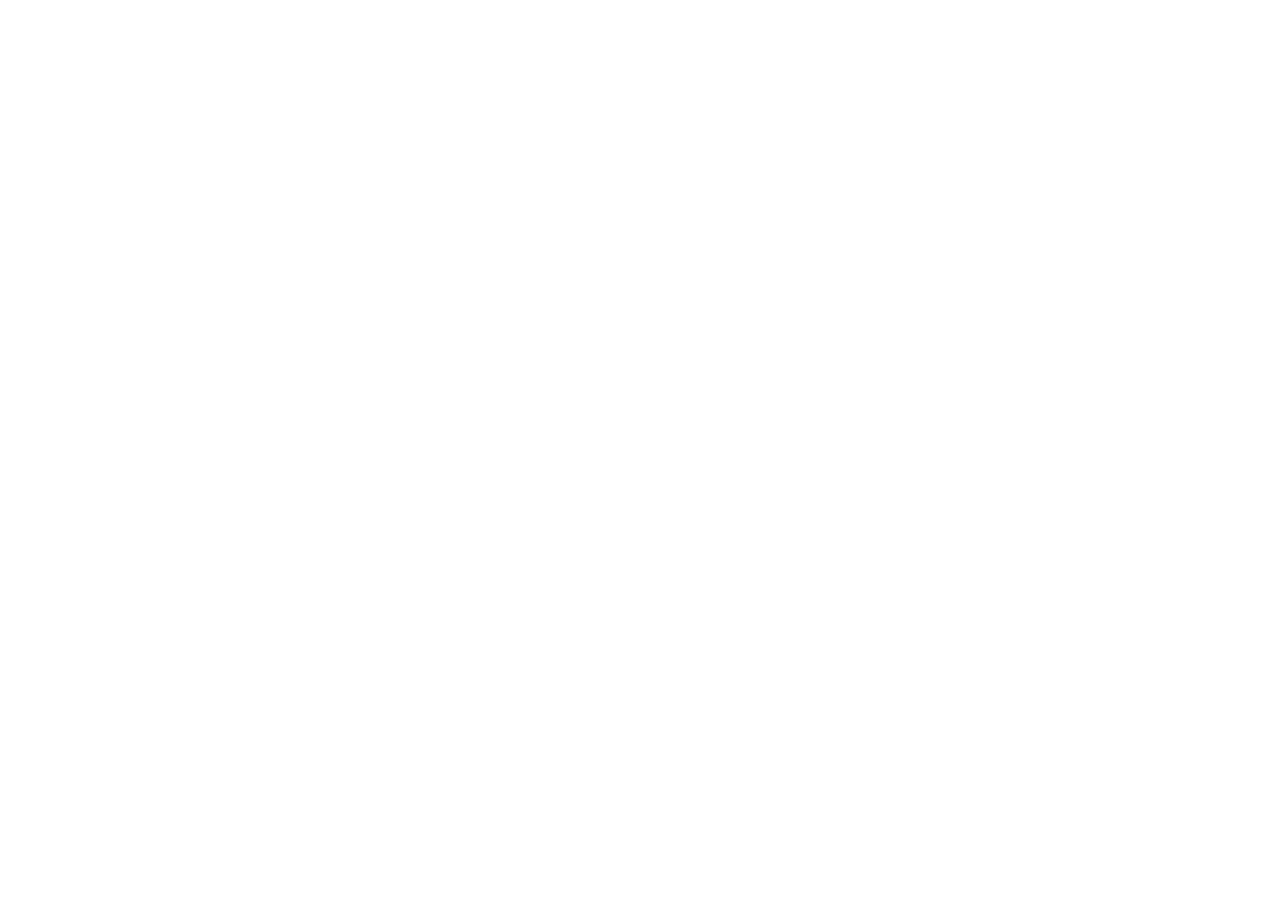
==== index.html @ 31fe5481 "Update and rename login.html to index.html" ====
<!DOCTYPE html
<html lang="en">
<head>
  <meta charset="UTF-8">
  <meta http-equiv="X-UA-Compatible" content="IE=edge">
  <meta name="viewport" content="width=device-width, initial-scale=1.0">
  <title>樱花3D翻转</title>
  <link rel="stylesheet" href="login.css">
</head>
<body>

<!-- 以上部分是我之前收集的樱花<canvas>，本身我对 canvas也不是很会，可能因为我不是车务段的工作人员8。我会将其放在评论区，可以自行选用。另外如果有大佬可以让樱花可以在登录框前面飘动就好了。在这个视频的内容里所有出现的Js都是为了这个背景，实现3D翻转完全是CSS哈 -->

  <!-- partial:index.partial.html -->
  <canvas id="sakura"></canvas>

  <!-- sakura shader -->
  <script id="sakura_point_vsh" type="x-shader/x_vertex">
  uniform mat4 uProjection;
  uniform mat4 uModelview;
  uniform vec3 uResolution;
  uniform vec3 uOffset;
  uniform vec3 uDOF;  //x:focus distance, y:focus radius, z:max radius
  uniform vec3 uFade; //x:start distance, y:half distance, z:near fade start
  
  attribute vec3 aPosition;
  attribute vec3 aEuler;
  attribute vec2 aMisc; //x:size, y:fade
  
  varying vec3 pposition;
  varying float psize;
  varying float palpha;
  varying float pdist;
  
  //varying mat3 rotMat;
  varying vec3 normX;
  varying vec3 normY;
  varying vec3 normZ;
  varying vec3 normal;
  
  varying float diffuse;
  varying float specular;
  varying float rstop;
  varying float distancefade;
  
  void main(void) {
      // Projection is based on vertical angle
      vec4 pos = uModelview * vec4(aPosition + uOffset, 1.0);
      gl_Position = uProjection * pos;
      gl_PointSize = aMisc.x * uProjection[1][1] / -pos.z * uResolution.y * 0.5;
      
      pposition = pos.xyz;
      psize = aMisc.x;
      pdist = length(pos.xyz);
      palpha = smoothstep(0.0, 1.0, (pdist - 0.1) / uFade.z);
      
      vec3 elrsn = sin(aEuler);
      vec3 elrcs = cos(aEuler);
      mat3 rotx = mat3(
          1.0, 0.0, 0.0,
          0.0, elrcs.x, elrsn.x,
          0.0, -elrsn.x, elrcs.x
      );
      mat3 roty = mat3(
          elrcs.y, 0.0, -elrsn.y,
          0.0, 1.0, 0.0,
          elrsn.y, 0.0, elrcs.y
      );
      mat3 rotz = mat3(
          elrcs.z, elrsn.z, 0.0, 
          -elrsn.z, elrcs.z, 0.0,
          0.0, 0.0, 1.0
      );
      mat3 rotmat = rotx * roty * rotz;
      normal = rotmat[2];
      
      mat3 trrotm = mat3(
          rotmat[0][0], rotmat[1][0], rotmat[2][0],
          rotmat[0][1], rotmat[1][1], rotmat[2][1],
          rotmat[0][2], rotmat[1][2], rotmat[2][2]
      );
      normX = trrotm[0];
      normY = trrotm[1];
      normZ = trrotm[2];
      
      const vec3 lit = vec3(0.6917144638660746, 0.6917144638660746, -0.20751433915982237);
      
      float tmpdfs = dot(lit, normal);
      if(tmpdfs < 0.0) {
          normal = -normal;
          tmpdfs = dot(lit, normal);
      }
      diffuse = 0.4 + tmpdfs;
      
      vec3 eyev = normalize(-pos.xyz);
      if(dot(eyev, normal) > 0.0) {
          vec3 hv = normalize(eyev + lit);
          specular = pow(max(dot(hv, normal), 0.0), 20.0);
      }
      else {
          specular = 0.0;
      }
      
      rstop = clamp((abs(pdist - uDOF.x) - uDOF.y) / uDOF.z, 0.0, 1.0);
      rstop = pow(rstop, 0.5);
      //-0.69315 = ln(0.5)
      distancefade = min(1.0, exp((uFade.x - pdist) * 0.69315 / uFade.y));
  }
  </script>
  <script id="sakura_point_fsh" type="x-shader/x_fragment">
  #ifdef GL_ES
  //precision mediump float;
  precision highp float;
  #endif
  
  uniform vec3 uDOF;  //x:focus distance, y:focus radius, z:max radius
  uniform vec3 uFade; //x:start distance, y:half distance, z:near fade start
  
  const vec3 fadeCol = vec3(0.08, 0.03, 0.06);
  
  varying vec3 pposition;
  varying float psize;
  varying float palpha;
  varying float pdist;
  
  //varying mat3 rotMat;
  varying vec3 normX;
  varying vec3 normY;
  varying vec3 normZ;
  varying vec3 normal;
  
  varying float diffuse;
  varying float specular;
  varying float rstop;
  varying float distancefade;
  
  float ellipse(vec2 p, vec2 o, vec2 r) {
      vec2 lp = (p - o) / r;
      return length(lp) - 1.0;
  }
  
  void main(void) {
      vec3 p = vec3(gl_PointCoord - vec2(0.5, 0.5), 0.0) * 2.0;
      vec3 d = vec3(0.0, 0.0, -1.0);
      float nd = normZ.z; //dot(-normZ, d);
      if(abs(nd) < 0.0001) discard;
      
      float np = dot(normZ, p);
      vec3 tp = p + d * np / nd;
      vec2 coord = vec2(dot(normX, tp), dot(normY, tp));
      
      //angle = 15 degree
      const float flwrsn = 0.258819045102521;
      const float flwrcs = 0.965925826289068;
      mat2 flwrm = mat2(flwrcs, -flwrsn, flwrsn, flwrcs);
      vec2 flwrp = vec2(abs(coord.x), coord.y) * flwrm;
      
      float r;
      if(flwrp.x < 0.0) {
          r = ellipse(flwrp, vec2(0.065, 0.024) * 0.5, vec2(0.36, 0.96) * 0.5);
      }
      else {
          r = ellipse(flwrp, vec2(0.065, 0.024) * 0.5, vec2(0.58, 0.96) * 0.5);
      }
      
      if(r > rstop) discard;
      
      vec3 col = mix(vec3(1.0, 0.8, 0.75), vec3(1.0, 0.9, 0.87), r);
      float grady = mix(0.0, 1.0, pow(coord.y * 0.5 + 0.5, 0.35));
      col *= vec3(1.0, grady, grady);
      col *= mix(0.8, 1.0, pow(abs(coord.x), 0.3));
      col = col * diffuse + specular;
      
      col = mix(fadeCol, col, distancefade);
      
      float alpha = (rstop > 0.001)? (0.5 - r / (rstop * 2.0)) : 1.0;
      alpha = smoothstep(0.0, 1.0, alpha) * palpha;
      
      gl_FragColor = vec4(col * 0.5, alpha);
  }
  </script>
  <!-- effects -->
  <script id="fx_common_vsh" type="x-shader/x_vertex">
  uniform vec3 uResolution;
  attribute vec2 aPosition;
  
  varying vec2 texCoord;
  varying vec2 screenCoord;
  
  void main(void) {
      gl_Position = vec4(aPosition, 0.0, 1.0);
      texCoord = aPosition.xy * 0.5 + vec2(0.5, 0.5);
      screenCoord = aPosition.xy * vec2(uResolution.z, 1.0);
  }
  </script>
  <script id="bg_fsh" type="x-shader/x_fragment">
  #ifdef GL_ES
  //precision mediump float;
  precision highp float;
  #endif
  
  uniform vec2 uTimes;
  
  varying vec2 texCoord;
  varying vec2 screenCoord;
  
  void main(void) {
      vec3 col;
      float c;
      vec2 tmpv = texCoord * vec2(0.8, 1.0) - vec2(0.95, 1.0);
      c = exp(-pow(length(tmpv) * 1.8, 2.0));
      col = mix(vec3(0.02, 0.0, 0.03), vec3(0.96, 0.98, 1.0) * 1.5, c);
      gl_FragColor = vec4(col * 0.5, 1.0);
  }
  </script>
  <script id="fx_brightbuf_fsh" type="x-shader/x_fragment">
  #ifdef GL_ES
  //precision mediump float;
  precision highp float;
  #endif
  uniform sampler2D uSrc;
  uniform vec2 uDelta;
  
  varying vec2 texCoord;
  varying vec2 screenCoord;
  
  void main(void) {
      vec4 col = texture2D(uSrc, texCoord);
      gl_FragColor = vec4(col.rgb * 2.0 - vec3(0.5), 1.0);
  }
  </script>
  <script id="fx_dirblur_r4_fsh" type="x-shader/x_fragment">
  #ifdef GL_ES
  //precision mediump float;
  precision highp float;
  #endif
  uniform sampler2D uSrc;
  uniform vec2 uDelta;
  uniform vec4 uBlurDir; //dir(x, y), stride(z, w)
  
  varying vec2 texCoord;
  varying vec2 screenCoord;
  
  void main(void) {
      vec4 col = texture2D(uSrc, texCoord);
      col = col + texture2D(uSrc, texCoord + uBlurDir.xy * uDelta);
      col = col + texture2D(uSrc, texCoord - uBlurDir.xy * uDelta);
      col = col + texture2D(uSrc, texCoord + (uBlurDir.xy + uBlurDir.zw) * uDelta);
      col = col + texture2D(uSrc, texCoord - (uBlurDir.xy + uBlurDir.zw) * uDelta);
      gl_FragColor = col / 5.0;
  }
  </script>
  <!-- effect fragment shader template -->
  <script id="fx_common_fsh" type="x-shader/x_fragment">
  #ifdef GL_ES
  //precision mediump float;
  precision highp float;
  #endif
  uniform sampler2D uSrc;
  uniform vec2 uDelta;
  
  varying vec2 texCoord;
  varying vec2 screenCoord;
  
  void main(void) {
      gl_FragColor = texture2D(uSrc, texCoord);
  }
  </script>
  <!-- post processing -->
  <script id="pp_final_vsh" type="x-shader/x_vertex">
  uniform vec3 uResolution;
  attribute vec2 aPosition;
  varying vec2 texCoord;
  varying vec2 screenCoord;
  void main(void) {
      gl_Position = vec4(aPosition, 0.0, 1.0);
      texCoord = aPosition.xy * 0.5 + vec2(0.5, 0.5);
      screenCoord = aPosition.xy * vec2(uResolution.z, 1.0);
  }
  </script>
  <script id="pp_final_fsh" type="x-shader/x_fragment">
  #ifdef GL_ES
  //precision mediump float;
  precision highp float;
  #endif
  uniform sampler2D uSrc;
  uniform sampler2D uBloom;
  uniform vec2 uDelta;
  varying vec2 texCoord;
  varying vec2 screenCoord;
  void main(void) {
      vec4 srccol = texture2D(uSrc, texCoord) * 2.0;
      vec4 bloomcol = texture2D(uBloom, texCoord);
      vec4 col;
      col = srccol + bloomcol * (vec4(1.0) + srccol);
      col *= smoothstep(1.0, 0.0, pow(length((texCoord - vec2(0.5)) * 2.0), 1.2) * 0.5);
      col = pow(col, vec4(0.45454545454545)); //(1.0 / 2.2)
      
      gl_FragColor = vec4(col.rgb, 1.0);
      gl_FragColor.a = 1.0;
  }
  </script>
  <!-- partial -->
  <script  src="sakura.js"></script>

</body>
</html>
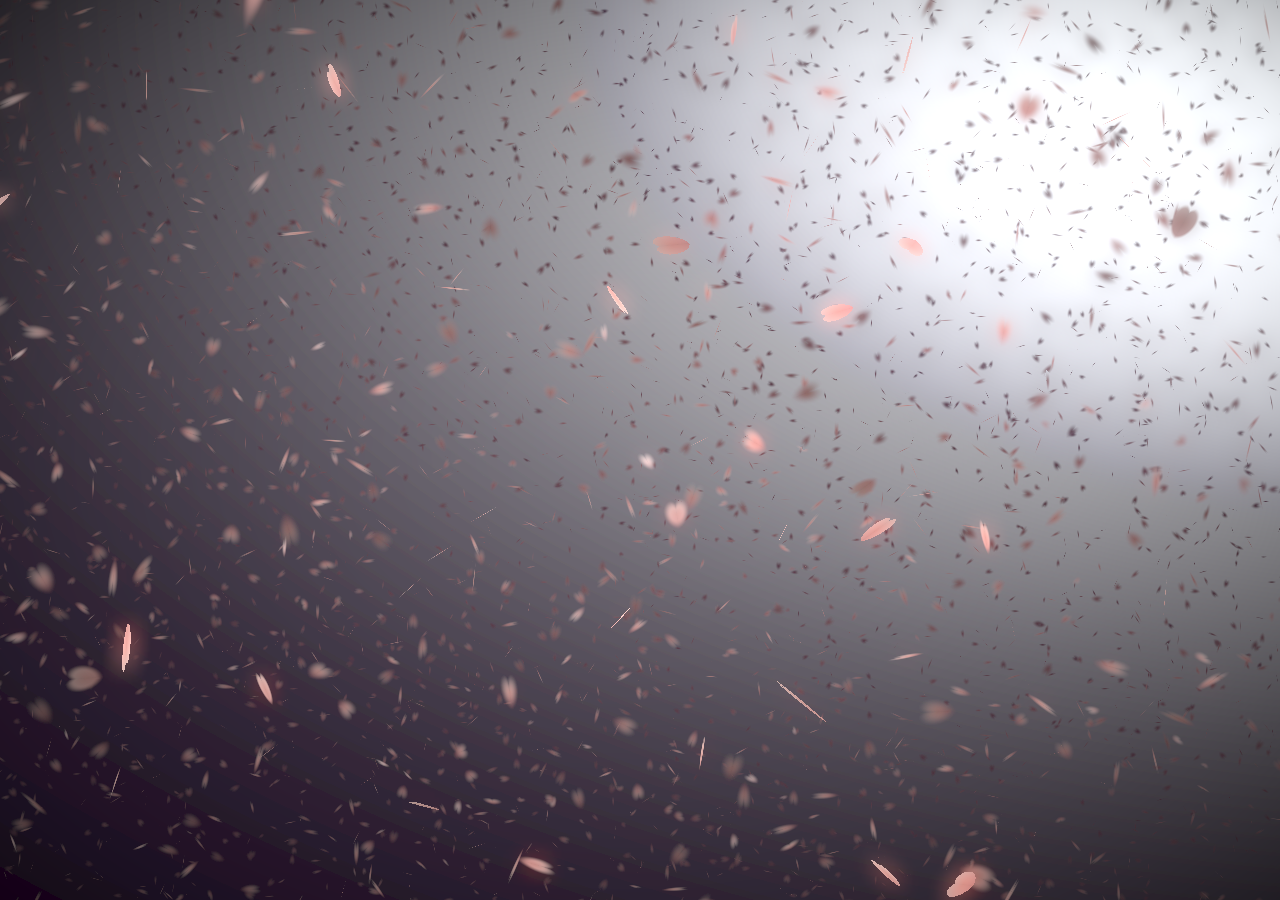
==== commit 6be805be: "Update index.html" ====
--- a/index.html
+++ b/index.html
@@ -1,307 +1,1152 @@
-<!DOCTYPE html
-<html lang="en">
-<head>
-  <meta charset="UTF-8">
-  <meta http-equiv="X-UA-Compatible" content="IE=edge">
-  <meta name="viewport" content="width=device-width, initial-scale=1.0">
-  <title>樱花3D翻转</title>
-  <link rel="stylesheet" href="login.css">
-</head>
-<body>
-
-<!-- 以上部分是我之前收集的樱花<canvas>，本身我对 canvas也不是很会，可能因为我不是车务段的工作人员8。我会将其放在评论区，可以自行选用。另外如果有大佬可以让樱花可以在登录框前面飘动就好了。在这个视频的内容里所有出现的Js都是为了这个背景，实现3D翻转完全是CSS哈 -->
-
-  <!-- partial:index.partial.html -->
-  <canvas id="sakura"></canvas>
-
-  <!-- sakura shader -->
+﻿<!DOCTYPE html>
+<html>
+ <head> 
+  <title>欢迎来到阿豪站点★</title> 
+  <meta charset="utf-8" /> 
+  <meta http-equiv="content-language" content="zh-cn" /> 
+  <link rel="shortcut icon" href="assets\wx_picture.jpg" /> 
+  <meta name="viewport" content="width=device-width, initial-scale=1, user-scalable=no" /> 
+  <link rel="stylesheet" href="assets/css/main.css" /> 
+  <noscript> 
+   <link rel="stylesheet" href="assets/css/noscript.css" /> 
+  </noscript>
+ </head> 
+ <body class="is-preload"> 
+  <!-- Wrapper --> 
+  <div id="wrapper"> 
+   <!-- Header --> 
+   <header id="header"> 
+    <div class="icon"> 
+     <img src="assets\wx_picture.jpg" alt="欢迎来到阿豪站点★" title="欢迎来到阿豪站点★" class="logo" /> 
+    </div> 
+    <div class="content"> 
+     <div class="inner"> 
+      <h1>毕业快乐</h1> 
+      <p>
+        豪哥、涛哥、还有华强</p>
+     </div> 
+    </div> 
+    <nav> 
+     <ul> 
+      <li> <a target="_blank" href="https://github.com/fengzhihao1108">Github</a></li> 
+	  <li> <a target="_blank" href="https://huaqiang.yuyuefei.eu.org/">ChatGPT 豪AI</a></li>
+
+     </ul> 
+    </nav> 
+   </header> 
+   <!-- Footer --> 
+   <footer id="footer"> 
+    <p class="copyright"><script>
+		var mydate = new Date();
+		document.writeln("Copyright&nbsp;&copy;&nbsp;2021 - "+mydate.getFullYear()+'&nbsp;BeiTa');</script></p> 
+	<p class="copyright">你在阳光下盛放 而我在阴郁的天空下自得其乐</p> 
+    </footer>
+  </div> 
+  <canvas id="sakura" style="z-index: 2;
+    position: fixed;
+    left: 0;
+    top: 0;
+    height: 100vh;
+    width: 100vw;"> 
+  </canvas> 
+  <!-- BG --> 
+  <!-- <div id="bg"> --> 
+  <!-- Scripts --> 
+  <script src="assets/js/jquery.min.js"></script> 
+  <script src="assets/js/browser.min.js"></script> 
+  <script src="assets/js/breakpoints.min.js"></script> 
+  <script src="assets/js/util.js"></script> 
+  <script src="assets/js/main.js"></script> 
+  <style>canvas { padding:0; margin:0; }</style> 
+  <!-- sakura shader --> 
   <script id="sakura_point_vsh" type="x-shader/x_vertex">
-  uniform mat4 uProjection;
-  uniform mat4 uModelview;
-  uniform vec3 uResolution;
-  uniform vec3 uOffset;
-  uniform vec3 uDOF;  //x:focus distance, y:focus radius, z:max radius
-  uniform vec3 uFade; //x:start distance, y:half distance, z:near fade start
-  
-  attribute vec3 aPosition;
-  attribute vec3 aEuler;
-  attribute vec2 aMisc; //x:size, y:fade
-  
-  varying vec3 pposition;
-  varying float psize;
-  varying float palpha;
-  varying float pdist;
-  
-  //varying mat3 rotMat;
-  varying vec3 normX;
-  varying vec3 normY;
-  varying vec3 normZ;
-  varying vec3 normal;
-  
-  varying float diffuse;
-  varying float specular;
-  varying float rstop;
-  varying float distancefade;
-  
-  void main(void) {
-      // Projection is based on vertical angle
-      vec4 pos = uModelview * vec4(aPosition + uOffset, 1.0);
-      gl_Position = uProjection * pos;
-      gl_PointSize = aMisc.x * uProjection[1][1] / -pos.z * uResolution.y * 0.5;
-      
-      pposition = pos.xyz;
-      psize = aMisc.x;
-      pdist = length(pos.xyz);
-      palpha = smoothstep(0.0, 1.0, (pdist - 0.1) / uFade.z);
-      
-      vec3 elrsn = sin(aEuler);
-      vec3 elrcs = cos(aEuler);
-      mat3 rotx = mat3(
-          1.0, 0.0, 0.0,
-          0.0, elrcs.x, elrsn.x,
-          0.0, -elrsn.x, elrcs.x
-      );
-      mat3 roty = mat3(
-          elrcs.y, 0.0, -elrsn.y,
-          0.0, 1.0, 0.0,
-          elrsn.y, 0.0, elrcs.y
-      );
-      mat3 rotz = mat3(
-          elrcs.z, elrsn.z, 0.0, 
-          -elrsn.z, elrcs.z, 0.0,
-          0.0, 0.0, 1.0
-      );
-      mat3 rotmat = rotx * roty * rotz;
-      normal = rotmat[2];
-      
-      mat3 trrotm = mat3(
-          rotmat[0][0], rotmat[1][0], rotmat[2][0],
-          rotmat[0][1], rotmat[1][1], rotmat[2][1],
-          rotmat[0][2], rotmat[1][2], rotmat[2][2]
-      );
-      normX = trrotm[0];
-      normY = trrotm[1];
-      normZ = trrotm[2];
-      
-      const vec3 lit = vec3(0.6917144638660746, 0.6917144638660746, -0.20751433915982237);
-      
-      float tmpdfs = dot(lit, normal);
-      if(tmpdfs < 0.0) {
-          normal = -normal;
-          tmpdfs = dot(lit, normal);
-      }
-      diffuse = 0.4 + tmpdfs;
-      
-      vec3 eyev = normalize(-pos.xyz);
-      if(dot(eyev, normal) > 0.0) {
-          vec3 hv = normalize(eyev + lit);
-          specular = pow(max(dot(hv, normal), 0.0), 20.0);
-      }
-      else {
-          specular = 0.0;
-      }
-      
-      rstop = clamp((abs(pdist - uDOF.x) - uDOF.y) / uDOF.z, 0.0, 1.0);
-      rstop = pow(rstop, 0.5);
-      //-0.69315 = ln(0.5)
-      distancefade = min(1.0, exp((uFade.x - pdist) * 0.69315 / uFade.y));
-  }
-  </script>
+uniform mat4 uProjection;
+uniform mat4 uModelview;
+uniform vec3 uResolution;
+uniform vec3 uOffset;
+uniform vec3 uDOF;  //x:focus distance, y:focus radius, z:max radius
+uniform vec3 uFade; //x:start distance, y:half distance, z:near fade start
+
+attribute vec3 aPosition;
+attribute vec3 aEuler;
+attribute vec2 aMisc; //x:size, y:fade
+
+varying vec3 pposition;
+varying float psize;
+varying float palpha;
+varying float pdist;
+
+//varying mat3 rotMat;
+varying vec3 normX;
+varying vec3 normY;
+varying vec3 normZ;
+varying vec3 normal;
+
+varying float diffuse;
+varying float specular;
+varying float rstop;
+varying float distancefade;
+
+void main(void) {
+    // Projection is based on vertical angle
+    vec4 pos = uModelview * vec4(aPosition + uOffset, 1.0);
+    gl_Position = uProjection * pos;
+    gl_PointSize = aMisc.x * uProjection[1][1] / -pos.z * uResolution.y * 0.5;
+    
+    pposition = pos.xyz;
+    psize = aMisc.x;
+    pdist = length(pos.xyz);
+    palpha = smoothstep(0.0, 1.0, (pdist - 0.1) / uFade.z);
+    
+    vec3 elrsn = sin(aEuler);
+    vec3 elrcs = cos(aEuler);
+    mat3 rotx = mat3(
+        1.0, 0.0, 0.0,
+        0.0, elrcs.x, elrsn.x,
+        0.0, -elrsn.x, elrcs.x
+    );
+    mat3 roty = mat3(
+        elrcs.y, 0.0, -elrsn.y,
+        0.0, 1.0, 0.0,
+        elrsn.y, 0.0, elrcs.y
+    );
+    mat3 rotz = mat3(
+        elrcs.z, elrsn.z, 0.0, 
+        -elrsn.z, elrcs.z, 0.0,
+        0.0, 0.0, 1.0
+    );
+    mat3 rotmat = rotx * roty * rotz;
+    normal = rotmat[2];
+    
+    mat3 trrotm = mat3(
+        rotmat[0][0], rotmat[1][0], rotmat[2][0],
+        rotmat[0][1], rotmat[1][1], rotmat[2][1],
+        rotmat[0][2], rotmat[1][2], rotmat[2][2]
+    );
+    normX = trrotm[0];
+    normY = trrotm[1];
+    normZ = trrotm[2];
+    
+    const vec3 lit = vec3(0.6917144638660746, 0.6917144638660746, -0.20751433915982237);
+    
+    float tmpdfs = dot(lit, normal);
+    if(tmpdfs < 0.0) {
+        normal = -normal;
+        tmpdfs = dot(lit, normal);
+    }
+    diffuse = 0.4 + tmpdfs;
+    
+    vec3 eyev = normalize(-pos.xyz);
+    if(dot(eyev, normal) > 0.0) {
+        vec3 hv = normalize(eyev + lit);
+        specular = pow(max(dot(hv, normal), 0.0), 20.0);
+    }
+    else {
+        specular = 0.0;
+    }
+    
+    rstop = clamp((abs(pdist - uDOF.x) - uDOF.y) / uDOF.z, 0.0, 1.0);
+    rstop = pow(rstop, 0.5);
+    //-0.69315 = ln(0.5)
+    distancefade = min(1.0, exp((uFade.x - pdist) * 0.69315 / uFade.y));
+}
+</script> 
   <script id="sakura_point_fsh" type="x-shader/x_fragment">
-  #ifdef GL_ES
-  //precision mediump float;
-  precision highp float;
-  #endif
-  
-  uniform vec3 uDOF;  //x:focus distance, y:focus radius, z:max radius
-  uniform vec3 uFade; //x:start distance, y:half distance, z:near fade start
-  
-  const vec3 fadeCol = vec3(0.08, 0.03, 0.06);
-  
-  varying vec3 pposition;
-  varying float psize;
-  varying float palpha;
-  varying float pdist;
-  
-  //varying mat3 rotMat;
-  varying vec3 normX;
-  varying vec3 normY;
-  varying vec3 normZ;
-  varying vec3 normal;
-  
-  varying float diffuse;
-  varying float specular;
-  varying float rstop;
-  varying float distancefade;
-  
-  float ellipse(vec2 p, vec2 o, vec2 r) {
-      vec2 lp = (p - o) / r;
-      return length(lp) - 1.0;
-  }
-  
-  void main(void) {
-      vec3 p = vec3(gl_PointCoord - vec2(0.5, 0.5), 0.0) * 2.0;
-      vec3 d = vec3(0.0, 0.0, -1.0);
-      float nd = normZ.z; //dot(-normZ, d);
-      if(abs(nd) < 0.0001) discard;
-      
-      float np = dot(normZ, p);
-      vec3 tp = p + d * np / nd;
-      vec2 coord = vec2(dot(normX, tp), dot(normY, tp));
-      
-      //angle = 15 degree
-      const float flwrsn = 0.258819045102521;
-      const float flwrcs = 0.965925826289068;
-      mat2 flwrm = mat2(flwrcs, -flwrsn, flwrsn, flwrcs);
-      vec2 flwrp = vec2(abs(coord.x), coord.y) * flwrm;
-      
-      float r;
-      if(flwrp.x < 0.0) {
-          r = ellipse(flwrp, vec2(0.065, 0.024) * 0.5, vec2(0.36, 0.96) * 0.5);
-      }
-      else {
-          r = ellipse(flwrp, vec2(0.065, 0.024) * 0.5, vec2(0.58, 0.96) * 0.5);
-      }
-      
-      if(r > rstop) discard;
-      
-      vec3 col = mix(vec3(1.0, 0.8, 0.75), vec3(1.0, 0.9, 0.87), r);
-      float grady = mix(0.0, 1.0, pow(coord.y * 0.5 + 0.5, 0.35));
-      col *= vec3(1.0, grady, grady);
-      col *= mix(0.8, 1.0, pow(abs(coord.x), 0.3));
-      col = col * diffuse + specular;
-      
-      col = mix(fadeCol, col, distancefade);
-      
-      float alpha = (rstop > 0.001)? (0.5 - r / (rstop * 2.0)) : 1.0;
-      alpha = smoothstep(0.0, 1.0, alpha) * palpha;
-      
-      gl_FragColor = vec4(col * 0.5, alpha);
-  }
-  </script>
-  <!-- effects -->
+#ifdef GL_ES
+//precision mediump float;
+precision highp float;
+#endif
+
+uniform vec3 uDOF;  //x:focus distance, y:focus radius, z:max radius
+uniform vec3 uFade; //x:start distance, y:half distance, z:near fade start
+
+const vec3 fadeCol = vec3(0.08, 0.03, 0.06);
+
+varying vec3 pposition;
+varying float psize;
+varying float palpha;
+varying float pdist;
+
+//varying mat3 rotMat;
+varying vec3 normX;
+varying vec3 normY;
+varying vec3 normZ;
+varying vec3 normal;
+
+varying float diffuse;
+varying float specular;
+varying float rstop;
+varying float distancefade;
+
+float ellipse(vec2 p, vec2 o, vec2 r) {
+    vec2 lp = (p - o) / r;
+    return length(lp) - 1.0;
+}
+
+void main(void) {
+    vec3 p = vec3(gl_PointCoord - vec2(0.5, 0.5), 0.0) * 2.0;
+    vec3 d = vec3(0.0, 0.0, -1.0);
+    float nd = normZ.z; //dot(-normZ, d);
+    if(abs(nd) < 0.0001) discard;
+    
+    float np = dot(normZ, p);
+    vec3 tp = p + d * np / nd;
+    vec2 coord = vec2(dot(normX, tp), dot(normY, tp));
+    
+    //angle = 15 degree
+    const float flwrsn = 0.258819045102521;
+    const float flwrcs = 0.965925826289068;
+    mat2 flwrm = mat2(flwrcs, -flwrsn, flwrsn, flwrcs);
+    vec2 flwrp = vec2(abs(coord.x), coord.y) * flwrm;
+    
+    float r;
+    if(flwrp.x < 0.0) {
+        r = ellipse(flwrp, vec2(0.065, 0.024) * 0.5, vec2(0.36, 0.96) * 0.5);
+    }
+    else {
+        r = ellipse(flwrp, vec2(0.065, 0.024) * 0.5, vec2(0.58, 0.96) * 0.5);
+    }
+    
+    if(r > rstop) discard;
+    
+    vec3 col = mix(vec3(1.0, 0.8, 0.75), vec3(1.0, 0.9, 0.87), r);
+    float grady = mix(0.0, 1.0, pow(coord.y * 0.5 + 0.5, 0.35));
+    col *= vec3(1.0, grady, grady);
+    col *= mix(0.8, 1.0, pow(abs(coord.x), 0.3));
+    col = col * diffuse + specular;
+    
+    col = mix(fadeCol, col, distancefade);
+    
+    float alpha = (rstop > 0.001)? (0.5 - r / (rstop * 2.0)) : 1.0;
+    alpha = smoothstep(0.0, 1.0, alpha) * palpha;
+    
+    gl_FragColor = vec4(col * 0.5, alpha);
+}
+</script> 
+  <!-- effects --> 
   <script id="fx_common_vsh" type="x-shader/x_vertex">
-  uniform vec3 uResolution;
-  attribute vec2 aPosition;
-  
-  varying vec2 texCoord;
-  varying vec2 screenCoord;
-  
-  void main(void) {
-      gl_Position = vec4(aPosition, 0.0, 1.0);
-      texCoord = aPosition.xy * 0.5 + vec2(0.5, 0.5);
-      screenCoord = aPosition.xy * vec2(uResolution.z, 1.0);
-  }
-  </script>
+uniform vec3 uResolution;
+attribute vec2 aPosition;
+
+varying vec2 texCoord;
+varying vec2 screenCoord;
+
+void main(void) {
+    gl_Position = vec4(aPosition, 0.0, 1.0);
+    texCoord = aPosition.xy * 0.5 + vec2(0.5, 0.5);
+    screenCoord = aPosition.xy * vec2(uResolution.z, 1.0);
+}
+</script> 
   <script id="bg_fsh" type="x-shader/x_fragment">
-  #ifdef GL_ES
-  //precision mediump float;
-  precision highp float;
-  #endif
-  
-  uniform vec2 uTimes;
-  
-  varying vec2 texCoord;
-  varying vec2 screenCoord;
-  
-  void main(void) {
-      vec3 col;
-      float c;
-      vec2 tmpv = texCoord * vec2(0.8, 1.0) - vec2(0.95, 1.0);
-      c = exp(-pow(length(tmpv) * 1.8, 2.0));
-      col = mix(vec3(0.02, 0.0, 0.03), vec3(0.96, 0.98, 1.0) * 1.5, c);
-      gl_FragColor = vec4(col * 0.5, 1.0);
-  }
-  </script>
+#ifdef GL_ES
+//precision mediump float;
+precision highp float;
+#endif
+
+uniform vec2 uTimes;
+
+varying vec2 texCoord;
+varying vec2 screenCoord;
+
+void main(void) {
+    vec3 col;
+    float c;
+    vec2 tmpv = texCoord * vec2(0.8, 1.0) - vec2(0.95, 1.0);
+    c = exp(-pow(length(tmpv) * 1.8, 2.0));
+    col = mix(vec3(0.02, 0.0, 0.03), vec3(0.96, 0.98, 1.0) * 1.5, c);
+    gl_FragColor = vec4(col * 0.5, 1.0);
+}
+</script> 
   <script id="fx_brightbuf_fsh" type="x-shader/x_fragment">
-  #ifdef GL_ES
-  //precision mediump float;
-  precision highp float;
-  #endif
-  uniform sampler2D uSrc;
-  uniform vec2 uDelta;
-  
-  varying vec2 texCoord;
-  varying vec2 screenCoord;
-  
-  void main(void) {
-      vec4 col = texture2D(uSrc, texCoord);
-      gl_FragColor = vec4(col.rgb * 2.0 - vec3(0.5), 1.0);
-  }
-  </script>
+#ifdef GL_ES
+//precision mediump float;
+precision highp float;
+#endif
+uniform sampler2D uSrc;
+uniform vec2 uDelta;
+
+varying vec2 texCoord;
+varying vec2 screenCoord;
+
+void main(void) {
+    vec4 col = texture2D(uSrc, texCoord);
+    gl_FragColor = vec4(col.rgb * 2.0 - vec3(0.5), 1.0);
+}
+</script> 
   <script id="fx_dirblur_r4_fsh" type="x-shader/x_fragment">
-  #ifdef GL_ES
-  //precision mediump float;
-  precision highp float;
-  #endif
-  uniform sampler2D uSrc;
-  uniform vec2 uDelta;
-  uniform vec4 uBlurDir; //dir(x, y), stride(z, w)
-  
-  varying vec2 texCoord;
-  varying vec2 screenCoord;
-  
-  void main(void) {
-      vec4 col = texture2D(uSrc, texCoord);
-      col = col + texture2D(uSrc, texCoord + uBlurDir.xy * uDelta);
-      col = col + texture2D(uSrc, texCoord - uBlurDir.xy * uDelta);
-      col = col + texture2D(uSrc, texCoord + (uBlurDir.xy + uBlurDir.zw) * uDelta);
-      col = col + texture2D(uSrc, texCoord - (uBlurDir.xy + uBlurDir.zw) * uDelta);
-      gl_FragColor = col / 5.0;
-  }
-  </script>
-  <!-- effect fragment shader template -->
+#ifdef GL_ES
+//precision mediump float;
+precision highp float;
+#endif
+uniform sampler2D uSrc;
+uniform vec2 uDelta;
+uniform vec4 uBlurDir; //dir(x, y), stride(z, w)
+
+varying vec2 texCoord;
+varying vec2 screenCoord;
+
+void main(void) {
+    vec4 col = texture2D(uSrc, texCoord);
+    col = col + texture2D(uSrc, texCoord + uBlurDir.xy * uDelta);
+    col = col + texture2D(uSrc, texCoord - uBlurDir.xy * uDelta);
+    col = col + texture2D(uSrc, texCoord + (uBlurDir.xy + uBlurDir.zw) * uDelta);
+    col = col + texture2D(uSrc, texCoord - (uBlurDir.xy + uBlurDir.zw) * uDelta);
+    gl_FragColor = col / 5.0;
+}
+</script> 
+  <!-- effect fragment shader template --> 
   <script id="fx_common_fsh" type="x-shader/x_fragment">
-  #ifdef GL_ES
-  //precision mediump float;
-  precision highp float;
-  #endif
-  uniform sampler2D uSrc;
-  uniform vec2 uDelta;
-  
-  varying vec2 texCoord;
-  varying vec2 screenCoord;
-  
-  void main(void) {
-      gl_FragColor = texture2D(uSrc, texCoord);
-  }
-  </script>
-  <!-- post processing -->
+#ifdef GL_ES
+//precision mediump float;
+precision highp float;
+#endif
+uniform sampler2D uSrc;
+uniform vec2 uDelta;
+
+varying vec2 texCoord;
+varying vec2 screenCoord;
+
+void main(void) {
+    gl_FragColor = texture2D(uSrc, texCoord);
+}
+</script> 
+  <!-- post processing --> 
   <script id="pp_final_vsh" type="x-shader/x_vertex">
-  uniform vec3 uResolution;
-  attribute vec2 aPosition;
-  varying vec2 texCoord;
-  varying vec2 screenCoord;
-  void main(void) {
-      gl_Position = vec4(aPosition, 0.0, 1.0);
-      texCoord = aPosition.xy * 0.5 + vec2(0.5, 0.5);
-      screenCoord = aPosition.xy * vec2(uResolution.z, 1.0);
-  }
-  </script>
+uniform vec3 uResolution;
+attribute vec2 aPosition;
+varying vec2 texCoord;
+varying vec2 screenCoord;
+void main(void) {
+    gl_Position = vec4(aPosition, 0.0, 1.0);
+    texCoord = aPosition.xy * 0.5 + vec2(0.5, 0.5);
+    screenCoord = aPosition.xy * vec2(uResolution.z, 1.0);
+}
+</script> 
   <script id="pp_final_fsh" type="x-shader/x_fragment">
-  #ifdef GL_ES
-  //precision mediump float;
-  precision highp float;
-  #endif
-  uniform sampler2D uSrc;
-  uniform sampler2D uBloom;
-  uniform vec2 uDelta;
-  varying vec2 texCoord;
-  varying vec2 screenCoord;
-  void main(void) {
-      vec4 srccol = texture2D(uSrc, texCoord) * 2.0;
-      vec4 bloomcol = texture2D(uBloom, texCoord);
-      vec4 col;
-      col = srccol + bloomcol * (vec4(1.0) + srccol);
-      col *= smoothstep(1.0, 0.0, pow(length((texCoord - vec2(0.5)) * 2.0), 1.2) * 0.5);
-      col = pow(col, vec4(0.45454545454545)); //(1.0 / 2.2)
-      
-      gl_FragColor = vec4(col.rgb, 1.0);
-      gl_FragColor.a = 1.0;
-  }
-  </script>
-  <!-- partial -->
-  <script  src="sakura.js"></script>
-
-</body>
+#ifdef GL_ES
+//precision mediump float;
+precision highp float;
+#endif
+uniform sampler2D uSrc;
+uniform sampler2D uBloom;
+uniform vec2 uDelta;
+varying vec2 texCoord;
+varying vec2 screenCoord;
+void main(void) {
+    vec4 srccol = texture2D(uSrc, texCoord) * 2.0;
+    vec4 bloomcol = texture2D(uBloom, texCoord);
+    vec4 col;
+    col = srccol + bloomcol * (vec4(1.0) + srccol);
+    col *= smoothstep(1.0, 0.0, pow(length((texCoord - vec2(0.5)) * 2.0), 1.2) * 0.5);
+    col = pow(col, vec4(0.45454545454545)); //(1.0 / 2.2)
+    
+    gl_FragColor = vec4(col.rgb, 1.0);
+    gl_FragColor.a = 1.0;
+}
+</script> 
+  <script>
+// Utilities
+var Vector3 = {};
+var Matrix44 = {};
+Vector3.create = function(x, y, z) {
+    return {'x':x, 'y':y, 'z':z};
+};
+Vector3.dot = function (v0, v1) {
+    return v0.x * v1.x + v0.y * v1.y + v0.z * v1.z;
+};
+Vector3.cross = function (v, v0, v1) {
+    v.x = v0.y * v1.z - v0.z * v1.y;
+    v.y = v0.z * v1.x - v0.x * v1.z;
+    v.z = v0.x * v1.y - v0.y * v1.x;
+};
+Vector3.normalize = function (v) {
+    var l = v.x * v.x + v.y * v.y + v.z * v.z;
+    if(l > 0.00001) {
+        l = 1.0 / Math.sqrt(l);
+        v.x *= l;
+        v.y *= l;
+        v.z *= l;
+    }
+};
+Vector3.arrayForm = function(v) {
+    if(v.array) {
+        v.array[0] = v.x;
+        v.array[1] = v.y;
+        v.array[2] = v.z;
+    }
+    else {
+        v.array = new Float32Array([v.x, v.y, v.z]);
+    }
+    return v.array;
+};
+Matrix44.createIdentity = function () {
+    return new Float32Array([1.0, 0.0, 0.0, 0.0, 0.0, 1.0, 0.0, 0.0, 0.0, 0.0, 1.0, 0.0, 0.0, 0.0, 0.0, 1.0]);
+};
+Matrix44.loadProjection = function (m, aspect, vdeg, near, far) {
+    var h = near * Math.tan(vdeg * Math.PI / 180.0 * 0.5) * 2.0;
+    var w = h * aspect;
+    
+    m[0] = 2.0 * near / w;
+    m[1] = 0.0;
+    m[2] = 0.0;
+    m[3] = 0.0;
+    
+    m[4] = 0.0;
+    m[5] = 2.0 * near / h;
+    m[6] = 0.0;
+    m[7] = 0.0;
+    
+    m[8] = 0.0;
+    m[9] = 0.0;
+    m[10] = -(far + near) / (far - near);
+    m[11] = -1.0;
+    
+    m[12] = 0.0;
+    m[13] = 0.0;
+    m[14] = -2.0 * far * near / (far - near);
+    m[15] = 0.0;
+};
+Matrix44.loadLookAt = function (m, vpos, vlook, vup) {
+    var frontv = Vector3.create(vpos.x - vlook.x, vpos.y - vlook.y, vpos.z - vlook.z);
+    Vector3.normalize(frontv);
+    var sidev = Vector3.create(1.0, 0.0, 0.0);
+    Vector3.cross(sidev, vup, frontv);
+    Vector3.normalize(sidev);
+    var topv = Vector3.create(1.0, 0.0, 0.0);
+    Vector3.cross(topv, frontv, sidev);
+    Vector3.normalize(topv);
+    
+    m[0] = sidev.x;
+    m[1] = topv.x;
+    m[2] = frontv.x;
+    m[3] = 0.0;
+    
+    m[4] = sidev.y;
+    m[5] = topv.y;
+    m[6] = frontv.y;
+    m[7] = 0.0;
+    
+    m[8] = sidev.z;
+    m[9] = topv.z;
+    m[10] = frontv.z;
+    m[11] = 0.0;
+    
+    m[12] = -(vpos.x * m[0] + vpos.y * m[4] + vpos.z * m[8]);
+    m[13] = -(vpos.x * m[1] + vpos.y * m[5] + vpos.z * m[9]);
+    m[14] = -(vpos.x * m[2] + vpos.y * m[6] + vpos.z * m[10]);
+    m[15] = 1.0;
+};
+
+//
+var timeInfo = {
+    'start':0, 'prev':0, // Date
+    'delta':0, 'elapsed':0 // Number(sec)
+};
+
+//
+var gl;
+var renderSpec = {
+    'width':0,
+    'height':0,
+    'aspect':1,
+    'array':new Float32Array(3),
+    'halfWidth':0,
+    'halfHeight':0,
+    'halfArray':new Float32Array(3)
+    // and some render targets. see setViewport()
+};
+renderSpec.setSize = function(w, h) {
+    renderSpec.width = w;
+    renderSpec.height = h;
+    renderSpec.aspect = renderSpec.width / renderSpec.height;
+    renderSpec.array[0] = renderSpec.width;
+    renderSpec.array[1] = renderSpec.height;
+    renderSpec.array[2] = renderSpec.aspect;
+    
+    renderSpec.halfWidth = Math.floor(w / 2);
+    renderSpec.halfHeight = Math.floor(h / 2);
+    renderSpec.halfArray[0] = renderSpec.halfWidth;
+    renderSpec.halfArray[1] = renderSpec.halfHeight;
+    renderSpec.halfArray[2] = renderSpec.halfWidth / renderSpec.halfHeight;
+};
+
+function deleteRenderTarget(rt) {
+    gl.deleteFramebuffer(rt.frameBuffer);
+    gl.deleteRenderbuffer(rt.renderBuffer);
+    gl.deleteTexture(rt.texture);
+}
+
+function createRenderTarget(w, h) {
+    var ret = {
+        'width':w,
+        'height':h,
+        'sizeArray':new Float32Array([w, h, w / h]),
+        'dtxArray':new Float32Array([1.0 / w, 1.0 / h])
+    };
+    ret.frameBuffer = gl.createFramebuffer();
+    ret.renderBuffer = gl.createRenderbuffer();
+    ret.texture = gl.createTexture();
+    
+    gl.bindTexture(gl.TEXTURE_2D, ret.texture);
+    gl.texImage2D(gl.TEXTURE_2D, 0, gl.RGBA, w, h, 0, gl.RGBA, gl.UNSIGNED_BYTE, null);
+    gl.texParameteri(gl.TEXTURE_2D, gl.TEXTURE_WRAP_S, gl.CLAMP_TO_EDGE);
+    gl.texParameteri(gl.TEXTURE_2D, gl.TEXTURE_WRAP_T, gl.CLAMP_TO_EDGE);
+    gl.texParameteri(gl.TEXTURE_2D, gl.TEXTURE_MAG_FILTER, gl.LINEAR);
+    gl.texParameteri(gl.TEXTURE_2D, gl.TEXTURE_MIN_FILTER, gl.LINEAR);
+    
+    gl.bindFramebuffer(gl.FRAMEBUFFER, ret.frameBuffer);
+    gl.framebufferTexture2D(gl.FRAMEBUFFER, gl.COLOR_ATTACHMENT0, gl.TEXTURE_2D, ret.texture, 0);
+    
+    gl.bindRenderbuffer(gl.RENDERBUFFER, ret.renderBuffer);
+    gl.renderbufferStorage(gl.RENDERBUFFER, gl.DEPTH_COMPONENT16, w, h);
+    gl.framebufferRenderbuffer(gl.FRAMEBUFFER, gl.DEPTH_ATTACHMENT, gl.RENDERBUFFER, ret.renderBuffer);
+    
+    gl.bindTexture(gl.TEXTURE_2D, null);
+    gl.bindRenderbuffer(gl.RENDERBUFFER, null);
+    gl.bindFramebuffer(gl.FRAMEBUFFER, null);
+    
+    return ret;
+}
+
+function compileShader(shtype, shsrc) {
+	var retsh = gl.createShader(shtype);
+	
+	gl.shaderSource(retsh, shsrc);
+	gl.compileShader(retsh);
+	
+	if(!gl.getShaderParameter(retsh, gl.COMPILE_STATUS)) {
+		var errlog = gl.getShaderInfoLog(retsh);
+		gl.deleteShader(retsh);
+		console.error(errlog);
+		return null;
+	}
+	return retsh;
+}
+
+function createShader(vtxsrc, frgsrc, uniformlist, attrlist) {
+    var vsh = compileShader(gl.VERTEX_SHADER, vtxsrc);
+    var fsh = compileShader(gl.FRAGMENT_SHADER, frgsrc);
+    
+    if(vsh == null || fsh == null) {
+        return null;
+    }
+    
+    var prog = gl.createProgram();
+    gl.attachShader(prog, vsh);
+    gl.attachShader(prog, fsh);
+    
+    gl.deleteShader(vsh);
+    gl.deleteShader(fsh);
+    
+    gl.linkProgram(prog);
+    if (!gl.getProgramParameter(prog, gl.LINK_STATUS)) {
+        var errlog = gl.getProgramInfoLog(prog);
+        console.error(errlog);
+        return null;
+    }
+    
+    if(uniformlist) {
+        prog.uniforms = {};
+        for(var i = 0; i < uniformlist.length; i++) {
+            prog.uniforms[uniformlist[i]] = gl.getUniformLocation(prog, uniformlist[i]);
+        }
+    }
+    
+    if(attrlist) {
+        prog.attributes = {};
+        for(var i = 0; i < attrlist.length; i++) {
+            var attr = attrlist[i];
+            prog.attributes[attr] = gl.getAttribLocation(prog, attr);
+        }
+    }
+    
+    return prog;
+}
+
+function useShader(prog) {
+    gl.useProgram(prog);
+    for(var attr in prog.attributes) {
+        gl.enableVertexAttribArray(prog.attributes[attr]);;
+    }
+}
+
+function unuseShader(prog) {
+    for(var attr in prog.attributes) {
+        gl.disableVertexAttribArray(prog.attributes[attr]);;
+    }
+    gl.useProgram(null);
+}
+
+/////
+var projection = {
+    'angle':60,
+    'nearfar':new Float32Array([0.1, 100.0]),
+    'matrix':Matrix44.createIdentity()
+};
+var camera = {
+    'position':Vector3.create(0, 0, 100),
+    'lookat':Vector3.create(0, 0, 0),
+    'up':Vector3.create(0, 1, 0),
+    'dof':Vector3.create(10.0, 4.0, 8.0),
+    'matrix':Matrix44.createIdentity()
+};
+
+var pointFlower = {};
+var meshFlower = {};
+var sceneStandBy = false;
+
+var BlossomParticle = function () {
+    this.velocity = new Array(3);
+    this.rotation = new Array(3);
+    this.position = new Array(3);
+    this.euler = new Array(3);
+    this.size = 1.0;
+    this.alpha = 1.0;
+    this.zkey = 0.0;
+};
+
+BlossomParticle.prototype.setVelocity = function (vx, vy, vz) {
+    this.velocity[0] = vx;
+    this.velocity[1] = vy;
+    this.velocity[2] = vz;
+};
+
+BlossomParticle.prototype.setRotation = function (rx, ry, rz) {
+    this.rotation[0] = rx;
+    this.rotation[1] = ry;
+    this.rotation[2] = rz;
+};
+
+BlossomParticle.prototype.setPosition = function (nx, ny, nz) {
+    this.position[0] = nx;
+    this.position[1] = ny;
+    this.position[2] = nz;
+};
+
+BlossomParticle.prototype.setEulerAngles = function (rx, ry, rz) {
+    this.euler[0] = rx;
+    this.euler[1] = ry;
+    this.euler[2] = rz;
+};
+
+BlossomParticle.prototype.setSize = function (s) {
+    this.size = s;
+};
+
+BlossomParticle.prototype.update = function (dt, et) {
+    this.position[0] += this.velocity[0] * dt;
+    this.position[1] += this.velocity[1] * dt;
+    this.position[2] += this.velocity[2] * dt;
+    
+    this.euler[0] += this.rotation[0] * dt;
+    this.euler[1] += this.rotation[1] * dt;
+    this.euler[2] += this.rotation[2] * dt;
+};
+
+function createPointFlowers() {
+    // get point sizes
+    var prm = gl.getParameter(gl.ALIASED_POINT_SIZE_RANGE);
+    renderSpec.pointSize = {'min':prm[0], 'max':prm[1]};
+    
+    var vtxsrc = document.getElementById("sakura_point_vsh").textContent;
+    var frgsrc = document.getElementById("sakura_point_fsh").textContent;
+    
+    pointFlower.program = createShader(
+        vtxsrc, frgsrc,
+        ['uProjection', 'uModelview', 'uResolution', 'uOffset', 'uDOF', 'uFade'],
+        ['aPosition', 'aEuler', 'aMisc']
+    );
+    
+    useShader(pointFlower.program);
+    pointFlower.offset = new Float32Array([0.0, 0.0, 0.0]);
+    pointFlower.fader = Vector3.create(0.0, 10.0, 0.0);
+    
+    // paramerters: velocity[3], rotate[3]
+    pointFlower.numFlowers = 1600;
+    pointFlower.particles = new Array(pointFlower.numFlowers);
+    // vertex attributes {position[3], euler_xyz[3], size[1]}
+    pointFlower.dataArray = new Float32Array(pointFlower.numFlowers * (3 + 3 + 2));
+    pointFlower.positionArrayOffset = 0;
+    pointFlower.eulerArrayOffset = pointFlower.numFlowers * 3;
+    pointFlower.miscArrayOffset = pointFlower.numFlowers * 6;
+    
+    pointFlower.buffer = gl.createBuffer();
+    gl.bindBuffer(gl.ARRAY_BUFFER, pointFlower.buffer);
+    gl.bufferData(gl.ARRAY_BUFFER, pointFlower.dataArray, gl.DYNAMIC_DRAW);
+    gl.bindBuffer(gl.ARRAY_BUFFER, null);
+    
+    unuseShader(pointFlower.program);
+    
+    for(var i = 0; i < pointFlower.numFlowers; i++) {
+        pointFlower.particles[i] = new BlossomParticle();
+    }
+}
+
+function initPointFlowers() {
+    //area
+    pointFlower.area = Vector3.create(20.0, 20.0, 20.0);
+    pointFlower.area.x = pointFlower.area.y * renderSpec.aspect;
+    
+    pointFlower.fader.x = 10.0; //env fade start
+    pointFlower.fader.y = pointFlower.area.z; //env fade half
+    pointFlower.fader.z = 0.1;  //near fade start
+    
+    //particles
+    var PI2 = Math.PI * 2.0;
+    var tmpv3 = Vector3.create(0, 0, 0);
+    var tmpv = 0;
+    var symmetryrand = function() {return (Math.random() * 2.0 - 1.0);};
+    for(var i = 0; i < pointFlower.numFlowers; i++) {
+        var tmpprtcl = pointFlower.particles[i];
+        
+        //velocity
+        tmpv3.x = symmetryrand() * 0.3 + 0.8;
+        tmpv3.y = symmetryrand() * 0.2 - 1.0;
+        tmpv3.z = symmetryrand() * 0.3 + 0.5;
+        Vector3.normalize(tmpv3);
+        tmpv = 2.0 + Math.random() * 1.0;
+        tmpprtcl.setVelocity(tmpv3.x * tmpv, tmpv3.y * tmpv, tmpv3.z * tmpv);
+        
+        //rotation
+        tmpprtcl.setRotation(
+            symmetryrand() * PI2 * 0.5,
+            symmetryrand() * PI2 * 0.5,
+            symmetryrand() * PI2 * 0.5
+        );
+        
+        //position
+        tmpprtcl.setPosition(
+            symmetryrand() * pointFlower.area.x,
+            symmetryrand() * pointFlower.area.y,
+            symmetryrand() * pointFlower.area.z
+        );
+        
+        //euler
+        tmpprtcl.setEulerAngles(
+            Math.random() * Math.PI * 2.0,
+            Math.random() * Math.PI * 2.0,
+            Math.random() * Math.PI * 2.0
+        );
+        
+        //size
+        tmpprtcl.setSize(0.9 + Math.random() * 0.1);
+    }
+}
+
+function renderPointFlowers() {
+    //update
+    var PI2 = Math.PI * 2.0;
+    var limit = [pointFlower.area.x, pointFlower.area.y, pointFlower.area.z];
+    var repeatPos = function (prt, cmp, limit) {
+        if(Math.abs(prt.position[cmp]) - prt.size * 0.5 > limit) {
+            //out of area
+            if(prt.position[cmp] > 0) {
+                prt.position[cmp] -= limit * 2.0;
+            }
+            else {
+                prt.position[cmp] += limit * 2.0;
+            }
+        }
+    };
+    var repeatEuler = function (prt, cmp) {
+        prt.euler[cmp] = prt.euler[cmp] % PI2;
+        if(prt.euler[cmp] < 0.0) {
+            prt.euler[cmp] += PI2;
+        }
+    };
+    
+    for(var i = 0; i < pointFlower.numFlowers; i++) {
+        var prtcl = pointFlower.particles[i];
+        prtcl.update(timeInfo.delta, timeInfo.elapsed);
+        repeatPos(prtcl, 0, pointFlower.area.x);
+        repeatPos(prtcl, 1, pointFlower.area.y);
+        repeatPos(prtcl, 2, pointFlower.area.z);
+        repeatEuler(prtcl, 0);
+        repeatEuler(prtcl, 1);
+        repeatEuler(prtcl, 2);
+        
+        prtcl.alpha = 1.0;//(pointFlower.area.z - prtcl.position[2]) * 0.5;
+        
+        prtcl.zkey = (camera.matrix[2] * prtcl.position[0]
+                    + camera.matrix[6] * prtcl.position[1]
+                    + camera.matrix[10] * prtcl.position[2]
+                    + camera.matrix[14]);
+    }
+    
+    // sort
+    pointFlower.particles.sort(function(p0, p1){return p0.zkey - p1.zkey;});
+    
+    // update data
+    var ipos = pointFlower.positionArrayOffset;
+    var ieuler = pointFlower.eulerArrayOffset;
+    var imisc = pointFlower.miscArrayOffset;
+    for(var i = 0; i < pointFlower.numFlowers; i++) {
+        var prtcl = pointFlower.particles[i];
+        pointFlower.dataArray[ipos] = prtcl.position[0];
+        pointFlower.dataArray[ipos + 1] = prtcl.position[1];
+        pointFlower.dataArray[ipos + 2] = prtcl.position[2];
+        ipos += 3;
+        pointFlower.dataArray[ieuler] = prtcl.euler[0];
+        pointFlower.dataArray[ieuler + 1] = prtcl.euler[1];
+        pointFlower.dataArray[ieuler + 2] = prtcl.euler[2];
+        ieuler += 3;
+        pointFlower.dataArray[imisc] = prtcl.size;
+        pointFlower.dataArray[imisc + 1] = prtcl.alpha;
+        imisc += 2;
+    }
+    
+    //draw
+    gl.enable(gl.BLEND);
+    //gl.disable(gl.DEPTH_TEST);
+    gl.blendFunc(gl.SRC_ALPHA, gl.ONE_MINUS_SRC_ALPHA);
+    
+    var prog = pointFlower.program;
+    useShader(prog);
+    
+    gl.uniformMatrix4fv(prog.uniforms.uProjection, false, projection.matrix);
+    gl.uniformMatrix4fv(prog.uniforms.uModelview, false, camera.matrix);
+    gl.uniform3fv(prog.uniforms.uResolution, renderSpec.array);
+    gl.uniform3fv(prog.uniforms.uDOF, Vector3.arrayForm(camera.dof));
+    gl.uniform3fv(prog.uniforms.uFade, Vector3.arrayForm(pointFlower.fader));
+    
+    gl.bindBuffer(gl.ARRAY_BUFFER, pointFlower.buffer);
+    gl.bufferData(gl.ARRAY_BUFFER, pointFlower.dataArray, gl.DYNAMIC_DRAW);
+    
+    gl.vertexAttribPointer(prog.attributes.aPosition, 3, gl.FLOAT, false, 0, pointFlower.positionArrayOffset * Float32Array.BYTES_PER_ELEMENT);
+    gl.vertexAttribPointer(prog.attributes.aEuler, 3, gl.FLOAT, false, 0, pointFlower.eulerArrayOffset * Float32Array.BYTES_PER_ELEMENT);
+    gl.vertexAttribPointer(prog.attributes.aMisc, 2, gl.FLOAT, false, 0, pointFlower.miscArrayOffset * Float32Array.BYTES_PER_ELEMENT);
+    
+    // doubler
+    for(var i = 1; i < 2; i++) {
+        var zpos = i * -2.0;
+        pointFlower.offset[0] = pointFlower.area.x * -1.0;
+        pointFlower.offset[1] = pointFlower.area.y * -1.0;
+        pointFlower.offset[2] = pointFlower.area.z * zpos;
+        gl.uniform3fv(prog.uniforms.uOffset, pointFlower.offset);
+        gl.drawArrays(gl.POINT, 0, pointFlower.numFlowers);
+        
+        pointFlower.offset[0] = pointFlower.area.x * -1.0;
+        pointFlower.offset[1] = pointFlower.area.y *  1.0;
+        pointFlower.offset[2] = pointFlower.area.z * zpos;
+        gl.uniform3fv(prog.uniforms.uOffset, pointFlower.offset);
+        gl.drawArrays(gl.POINT, 0, pointFlower.numFlowers);
+        
+        pointFlower.offset[0] = pointFlower.area.x *  1.0;
+        pointFlower.offset[1] = pointFlower.area.y * -1.0;
+        pointFlower.offset[2] = pointFlower.area.z * zpos;
+        gl.uniform3fv(prog.uniforms.uOffset, pointFlower.offset);
+        gl.drawArrays(gl.POINT, 0, pointFlower.numFlowers);
+        
+        pointFlower.offset[0] = pointFlower.area.x *  1.0;
+        pointFlower.offset[1] = pointFlower.area.y *  1.0;
+        pointFlower.offset[2] = pointFlower.area.z * zpos;
+        gl.uniform3fv(prog.uniforms.uOffset, pointFlower.offset);
+        gl.drawArrays(gl.POINT, 0, pointFlower.numFlowers);
+    }
+    
+    //main
+    pointFlower.offset[0] = 0.0;
+    pointFlower.offset[1] = 0.0;
+    pointFlower.offset[2] = 0.0;
+    gl.uniform3fv(prog.uniforms.uOffset, pointFlower.offset);
+    gl.drawArrays(gl.POINT, 0, pointFlower.numFlowers);
+    
+    gl.bindBuffer(gl.ARRAY_BUFFER, null);
+    unuseShader(prog);
+    
+    gl.enable(gl.DEPTH_TEST);
+    gl.disable(gl.BLEND);
+}
+
+// effects
+//common util
+function createEffectProgram(vtxsrc, frgsrc, exunifs, exattrs) {
+    var ret = {};
+    var unifs = ['uResolution', 'uSrc', 'uDelta'];
+    if(exunifs) {
+        unifs = unifs.concat(exunifs);
+    }
+    var attrs = ['aPosition'];
+    if(exattrs) {
+        attrs = attrs.concat(exattrs);
+    }
+    
+    ret.program = createShader(vtxsrc, frgsrc, unifs, attrs);
+    useShader(ret.program);
+    
+    ret.dataArray = new Float32Array([
+        -1.0, -1.0,
+         1.0, -1.0,
+        -1.0,  1.0,
+         1.0,  1.0
+    ]);
+    ret.buffer = gl.createBuffer();
+    gl.bindBuffer(gl.ARRAY_BUFFER, ret.buffer);
+    gl.bufferData(gl.ARRAY_BUFFER, ret.dataArray, gl.STATIC_DRAW);
+    
+    gl.bindBuffer(gl.ARRAY_BUFFER, null);
+    unuseShader(ret.program);
+    
+    return ret;
+}
+
+// basic usage
+// useEffect(prog, srctex({'texture':texid, 'dtxArray':(f32)[dtx, dty]})); //basic initialize
+// gl.uniform**(...); //additional uniforms
+// drawEffect()
+// unuseEffect(prog)
+// TEXTURE0 makes src
+function useEffect(fxobj, srctex) {
+    var prog = fxobj.program;
+    useShader(prog);
+    gl.uniform3fv(prog.uniforms.uResolution, renderSpec.array);
+    
+    if(srctex != null) {
+        gl.uniform2fv(prog.uniforms.uDelta, srctex.dtxArray);
+        gl.uniform1i(prog.uniforms.uSrc, 0);
+        
+        gl.activeTexture(gl.TEXTURE0);
+        gl.bindTexture(gl.TEXTURE_2D, srctex.texture);
+    }
+}
+function drawEffect(fxobj) {
+    gl.bindBuffer(gl.ARRAY_BUFFER, fxobj.buffer);
+    gl.vertexAttribPointer(fxobj.program.attributes.aPosition, 2, gl.FLOAT, false, 0, 0);
+    gl.drawArrays(gl.TRIANGLE_STRIP, 0, 4);
+}
+function unuseEffect(fxobj) {
+    unuseShader(fxobj.program);
+}
+
+var effectLib = {};
+function createEffectLib() {
+    
+    var vtxsrc, frgsrc;
+    //common
+    var cmnvtxsrc = document.getElementById("fx_common_vsh").textContent;
+    
+    //background
+    frgsrc = document.getElementById("bg_fsh").textContent;
+    effectLib.sceneBg = createEffectProgram(cmnvtxsrc, frgsrc, ['uTimes'], null);
+    
+    // make brightpixels buffer
+    frgsrc = document.getElementById("fx_brightbuf_fsh").textContent;
+    effectLib.mkBrightBuf = createEffectProgram(cmnvtxsrc, frgsrc, null, null);
+    
+    // direction blur
+    frgsrc = document.getElementById("fx_dirblur_r4_fsh").textContent;
+    effectLib.dirBlur = createEffectProgram(cmnvtxsrc, frgsrc, ['uBlurDir'], null);
+    
+    //final composite
+    vtxsrc = document.getElementById("pp_final_vsh").textContent;
+    frgsrc = document.getElementById("pp_final_fsh").textContent;
+    effectLib.finalComp = createEffectProgram(vtxsrc, frgsrc, ['uBloom'], null);
+}
+
+// backgroundAEINK
+function createBackground() {
+    //console.log("create background");
+}
+function initBackground() {
+    //console.log("init background");AEINK
+}
+function renderBackground() {
+    gl.disable(gl.DEPTH_TEST);
+    
+    useEffect(effectLib.sceneBg, null);
+    gl.uniform2f(effectLib.sceneBg.program.uniforms.uTimes, timeInfo.elapsed, timeInfo.delta);
+    drawEffect(effectLib.sceneBg);
+    unuseEffect(effectLib.sceneBg);
+    
+    gl.enable(gl.DEPTH_TEST);
+}
+
+// post process
+var postProcess = {};
+function createPostProcess() {
+    //console.log("create post process");
+}
+function initPostProcess() {
+    //console.log("init post process");
+}
+
+function renderPostProcess() {
+    gl.enable(gl.TEXTURE_2D);
+    gl.disable(gl.DEPTH_TEST);
+    var bindRT = function (rt, isclear) {
+        gl.bindFramebuffer(gl.FRAMEBUFFER, rt.frameBuffer);
+        gl.viewport(0, 0, rt.width, rt.height);
+        if(isclear) {
+            gl.clearColor(0, 0, 0, 0);
+            gl.clear(gl.COLOR_BUFFER_BIT | gl.DEPTH_BUFFER_BIT);
+        }
+    };
+    
+    //make bright buff
+    bindRT(renderSpec.wHalfRT0, true);
+    useEffect(effectLib.mkBrightBuf, renderSpec.mainRT);
+    drawEffect(effectLib.mkBrightBuf);
+    unuseEffect(effectLib.mkBrightBuf);
+    
+    // make bloom
+    for(var i = 0; i < 2; i++) {
+        var p = 1.5 + 1 * i;
+        var s = 2.0 + 1 * i;
+        bindRT(renderSpec.wHalfRT1, true);
+        useEffect(effectLib.dirBlur, renderSpec.wHalfRT0);
+        gl.uniform4f(effectLib.dirBlur.program.uniforms.uBlurDir, p, 0.0, s, 0.0);
+        drawEffect(effectLib.dirBlur);
+        unuseEffect(effectLib.dirBlur);
+        
+        bindRT(renderSpec.wHalfRT0, true);
+        useEffect(effectLib.dirBlur, renderSpec.wHalfRT1);
+        gl.uniform4f(effectLib.dirBlur.program.uniforms.uBlurDir, 0.0, p, 0.0, s);
+        drawEffect(effectLib.dirBlur);
+        unuseEffect(effectLib.dirBlur);
+    }
+    
+    //display
+    gl.bindFramebuffer(gl.FRAMEBUFFER, null);
+    gl.viewport(0, 0, renderSpec.width, renderSpec.height);
+    gl.clear(gl.COLOR_BUFFER_BIT | gl.DEPTH_BUFFER_BIT);
+    
+    useEffect(effectLib.finalComp, renderSpec.mainRT);
+    gl.uniform1i(effectLib.finalComp.program.uniforms.uBloom, 1);
+    gl.activeTexture(gl.TEXTURE1);
+    gl.bindTexture(gl.TEXTURE_2D, renderSpec.wHalfRT0.texture);
+    drawEffect(effectLib.finalComp);
+    unuseEffect(effectLib.finalComp);
+    
+    gl.enable(gl.DEPTH_TEST);
+}
+
+/////AEINK
+var SceneEnv = {};
+function createScene() {
+    createEffectLib();
+    createBackground();
+    createPointFlowers();
+    createPostProcess();
+    sceneStandBy = true;
+}
+
+function initScene() {
+    initBackground();
+    initPointFlowers();
+    initPostProcess();
+    
+    //camera.position.z = 17.320508;
+    camera.position.z = pointFlower.area.z + projection.nearfar[0];
+    projection.angle = Math.atan2(pointFlower.area.y, camera.position.z + pointFlower.area.z) * 180.0 / Math.PI * 2.0;
+    Matrix44.loadProjection(projection.matrix, renderSpec.aspect, projection.angle, projection.nearfar[0], projection.nearfar[1]);
+}
+
+function renderScene() {
+    //draw
+    Matrix44.loadLookAt(camera.matrix, camera.position, camera.lookat, camera.up);
+    
+    gl.enable(gl.DEPTH_TEST);
+    
+    //gl.bindFramebuffer(gl.FRAMEBUFFER, null);
+    gl.bindFramebuffer(gl.FRAMEBUFFER, renderSpec.mainRT.frameBuffer);
+    gl.viewport(0, 0, renderSpec.mainRT.width, renderSpec.mainRT.height);
+    gl.clearColor(0.005, 0, 0.05, 0);
+    gl.clear(gl.COLOR_BUFFER_BIT | gl.DEPTH_BUFFER_BIT);
+    
+    renderBackground();
+    renderPointFlowers();
+    renderPostProcess();
+}
+
+/////
+function onResize(e) {
+    makeCanvasFullScreen(document.getElementById("sakura"));
+    setViewports();
+    if(sceneStandBy) {
+        initScene();
+    }
+}
+
+function setViewports() {
+    renderSpec.setSize(gl.canvas.width, gl.canvas.height);
+    
+    gl.clearColor(0.2, 0.2, 0.5, 1.0);
+    gl.viewport(0, 0, renderSpec.width, renderSpec.height);
+    
+    var rtfunc = function (rtname, rtw, rth) {
+        var rt = renderSpec[rtname];
+        if(rt) deleteRenderTarget(rt);
+        renderSpec[rtname] = createRenderTarget(rtw, rth);
+    };
+    rtfunc('mainRT', renderSpec.width, renderSpec.height);
+    rtfunc('wFullRT0', renderSpec.width, renderSpec.height);
+    rtfunc('wFullRT1', renderSpec.width, renderSpec.height);
+    rtfunc('wHalfRT0', renderSpec.halfWidth, renderSpec.halfHeight);
+    rtfunc('wHalfRT1', renderSpec.halfWidth, renderSpec.halfHeight);
+}
+
+function render() {
+    renderScene();
+}
+
+var animating = true;
+function toggleAnimation(elm) {
+    animating ^= true;
+    if(animating) animate();
+    if(elm) {
+        elm.innerHTML = animating? "Stop":"Start";
+    }
+}
+
+function stepAnimation() {
+    if(!animating) animate();
+}
+
+function animate() {
+    var curdate = new Date();
+    timeInfo.elapsed = (curdate - timeInfo.start) / 1000.0;
+    timeInfo.delta = (curdate - timeInfo.prev) / 1000.0;
+    timeInfo.prev = curdate;
+    
+    if(animating) requestAnimationFrame(animate);
+    render();
+}
+
+function makeCanvasFullScreen(canvas) {
+    var b = document.body;
+	var d = document.documentElement;
+	fullw = Math.max(b.clientWidth , b.scrollWidth, d.scrollWidth, d.clientWidth);
+	fullh = Math.max(b.clientHeight , b.scrollHeight, d.scrollHeight, d.clientHeight);
+	canvas.width = fullw;
+	canvas.height = fullh;
+}
+
+window.addEventListener('load', function(e) {
+    var canvas = document.getElementById("sakura");
+    try {
+        makeCanvasFullScreen(canvas);
+        gl = canvas.getContext('experimental-webgl');
+    } catch(e) {
+        alert("WebGL not supported." + e);
+        console.error(e);
+        return;
+    }
+    
+    window.addEventListener('resize', onResize);
+    
+    setViewports();
+    createScene();
+    initScene();
+    
+    timeInfo.start = new Date();
+    timeInfo.prev = timeInfo.start;
+    animate();
+});
+
+//set window.requestAnimationFrame
+(function (w, r) {
+    w['r'+r] = w['r'+r] || w['webkitR'+r] || w['mozR'+r] || w['msR'+r] || w['oR'+r] || function(c){ w.setTimeout(c, 1000 / 60); };
+})(window, 'equestAnimationFrame');
+</script>  
+ </body>
 </html>
